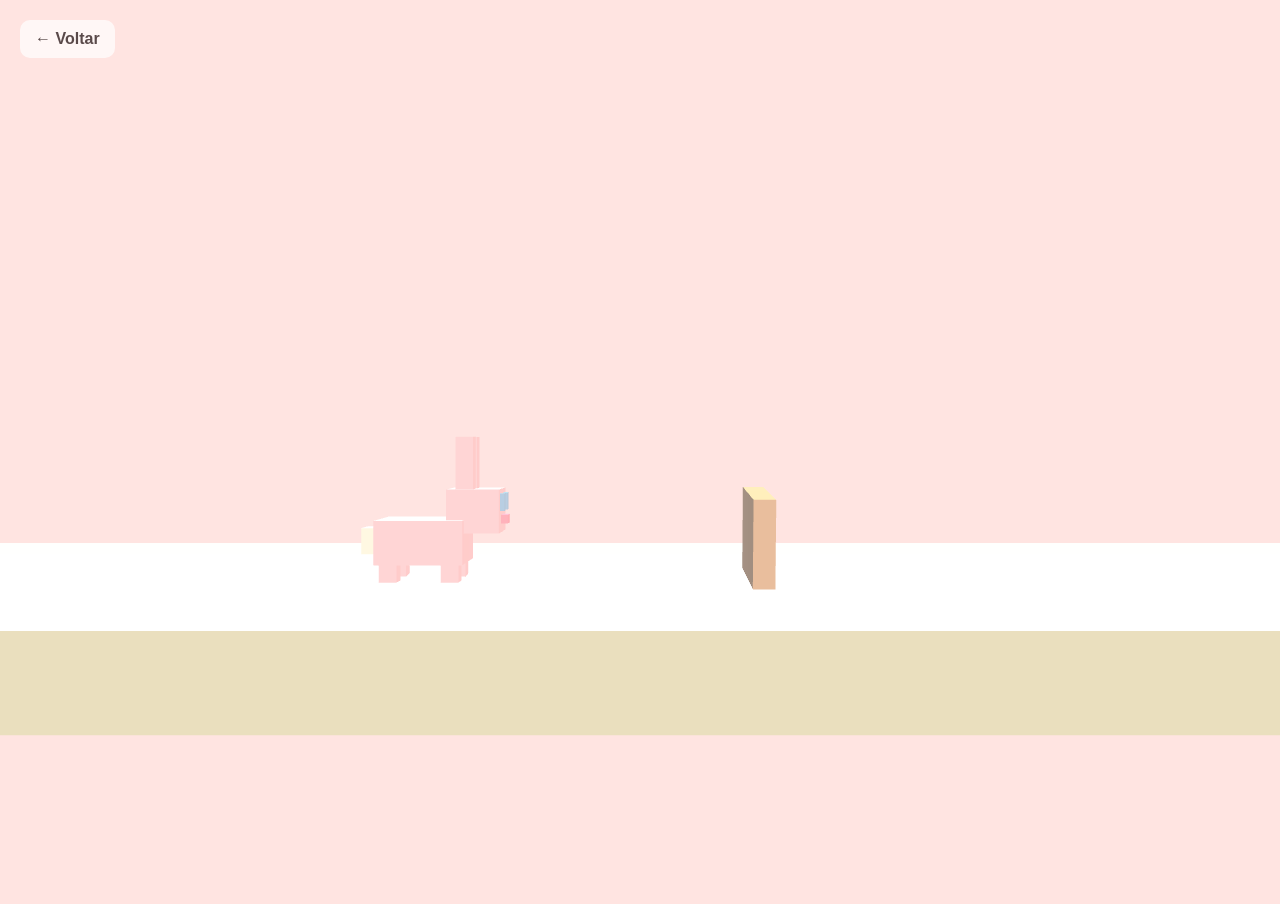
==== brie.html @ af581fb8 "add projeto inicial" ====
<!doctype html>
<html lang="pt-BR">
<head>
    <meta charset="utf-8">
    <title>Pule com a Brie!</title>
    <link rel="stylesheet" href="css/style.css">
</head>
<body>

    <a href="index.html" id="back-btn">← Voltar</a>
    <div id="ThreeJS"></div>
    
    <div id="gameOverCard" class="card gameOver-card">
        <h2>Oh não! A Brie bateu! 🥕</h2>
        <p>Tente novamente, coelhinha!</p>
        <button onclick="resetarJogo()" class="link-btn">Tentar de novo!</button>
    </div>

    <script src="js/Three.js"></script>
    <script src="js/Detector.js"></script>
    <script src="js/game.js"></script>
    <script>
        document.addEventListener('keydown', function(event) {
            if ((event.keyCode === 32 || event.keyCode === 38) && character.position.y === 10) {
                velocidadeY = 7;
            }
        });
    </script>
</body>
</html>
---- css/style.css ----
.view { 
    display: none;
    width: 100%; 
    justify-content: center; 
    position: absolute;
    top: 20px;
    z-index: 10;
}
* { margin: 0; padding: 0; box-sizing: border-box; font-family: 'Segoe UI', sans-serif; }

body { overflow: hidden; background-color: #ffe4e1; } 

#ThreeJS { 
    position: absolute; 
    left: 0; 
    top: 0; 
    width: 100%; 
    height: 100%; 
}

#back-btn { 
    position: fixed; 
    top: 20px; 
    left: 20px; 
    z-index: 100; 
    font-family: sans-serif; 
    text-decoration: none; 
    background: rgba(255, 255, 255, 0.7); 
    padding: 10px 15px;
    border-radius: 10px; 
    color: #5a4a4a; 
    font-weight: bold;
}

#ui-layer {
    position: absolute; 
    left: 0; 
    top: 20px; 
    width: 100%; 
    pointer-events: none;
}

.view { 
    display: none;
    width: 100%; 
    justify-content: center; 
    position: absolute;
    top: 0;
}

.card {
    background: #fffaf5; 
    border: 1px solid rgba(255, 200, 200, 0.4);
    border-radius: 24px;
    padding: 40px;
    width: 90%;
    max-width: 450px;
    text-align: center;
    box-shadow: 0 15px 40px rgba(255, 150, 150, 0.2);
    pointer-events: auto;
    color: #5a4a4a;
}

h1 { font-size: 1.8rem; margin-bottom: 15px; color: #ff77aa; }
.bio { color: #7a6a6a; margin-bottom: 25px; line-height: 1.6; }

.links { display: flex; flex-direction: column; gap: 12px; }
.link-btn {
    background: #ffb6c1; 
    color: #fff; 
    text-decoration: none;
    padding: 12px; 
    border-radius: 12px; 
    font-weight: 600;
    transition: all 0.3s ease; 
    display: block;
    cursor: pointer;
    border: none;
    font-size: 1rem;
}
.link-btn:hover { background: #ff77aa; transform: translateY(-3px); }

#gameOverCard {
    display: none; 
    position: fixed;
    top: 50%;
    left: 50%;
    transform: translate(-50%, -50%);
    width: 90%;
    text-align: center;
}

.gameOver-card h2 { 
    color: #ff5599; 
    margin-bottom: 10px; 
}

.gameOver-card .link-btn {
    width: 100%;
    max-width: 200px;
    margin: 20px auto 0 auto;
    display: block;
}
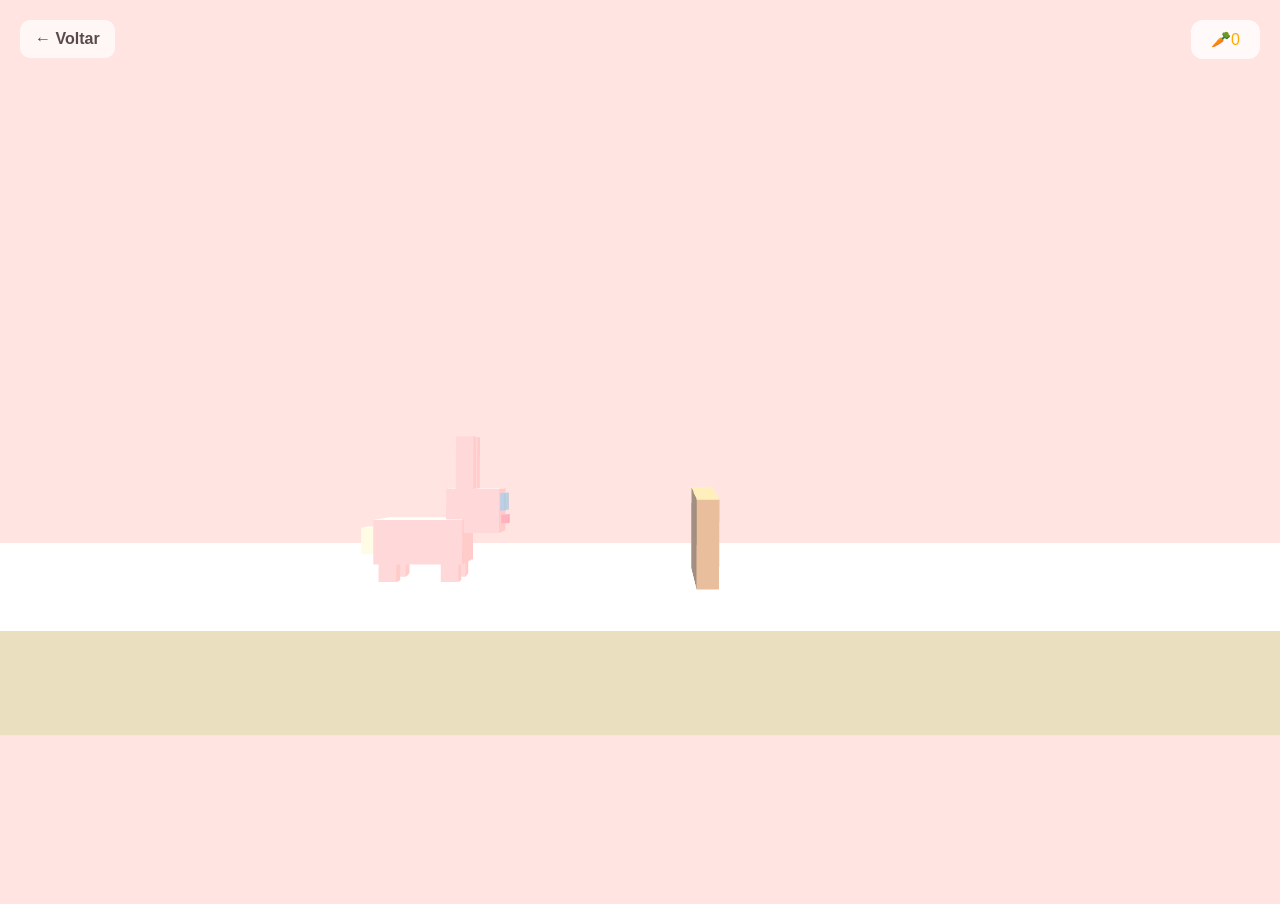
==== commit 9c4ec69c: "add sistema de pontuacao" ====
--- a/brie.html
+++ b/brie.html
@@ -9,6 +9,8 @@
 
     <a href="index.html" id="back-btn">← Voltar</a>
     <div id="ThreeJS"></div>
+    <div id="scoreBoard">
+    🥕<span id="pontosDisplay">0</span></div>
     
     <div id="gameOverCard" class="card gameOver-card">
         <h2>Oh não! A Brie bateu! 🥕</h2>
--- a/css/style.css
+++ b/css/style.css
@@ -1,7 +1,8 @@
 .view { 
     display: none;
     width: 100%; 
-    justify-content: center; 
+    justify-content: center;
+    align-items: center;
     position: absolute;
     top: 20px;
     z-index: 10;
@@ -52,13 +53,15 @@
     background: #fffaf5; 
     border: 1px solid rgba(255, 200, 200, 0.4);
     border-radius: 24px;
-    padding: 40px;
-    width: 90%;
+    padding: 20px;
+    width: 60%; 
     max-width: 450px;
     text-align: center;
     box-shadow: 0 15px 40px rgba(255, 150, 150, 0.2);
     pointer-events: auto;
     color: #5a4a4a;
+    transform: scale(0.65); 
+    transform-origin: top center;
 }
 
 h1 { font-size: 1.8rem; margin-bottom: 15px; color: #ff77aa; }
@@ -100,4 +103,17 @@
     max-width: 200px;
     margin: 20px auto 0 auto;
     display: block;
+}
+
+#scoreBoard {
+    position: fixed;
+    top: 20px;
+    right: 20px;
+    z-index: 100;
+    font-family: 'Segoe UI', sans-serif;
+    background: rgba(255, 255, 255, 0.8);
+    padding: 10px 20px;
+    border-radius: 12px;
+    color: #ffaa00;
+    pointer-events: none;
 }
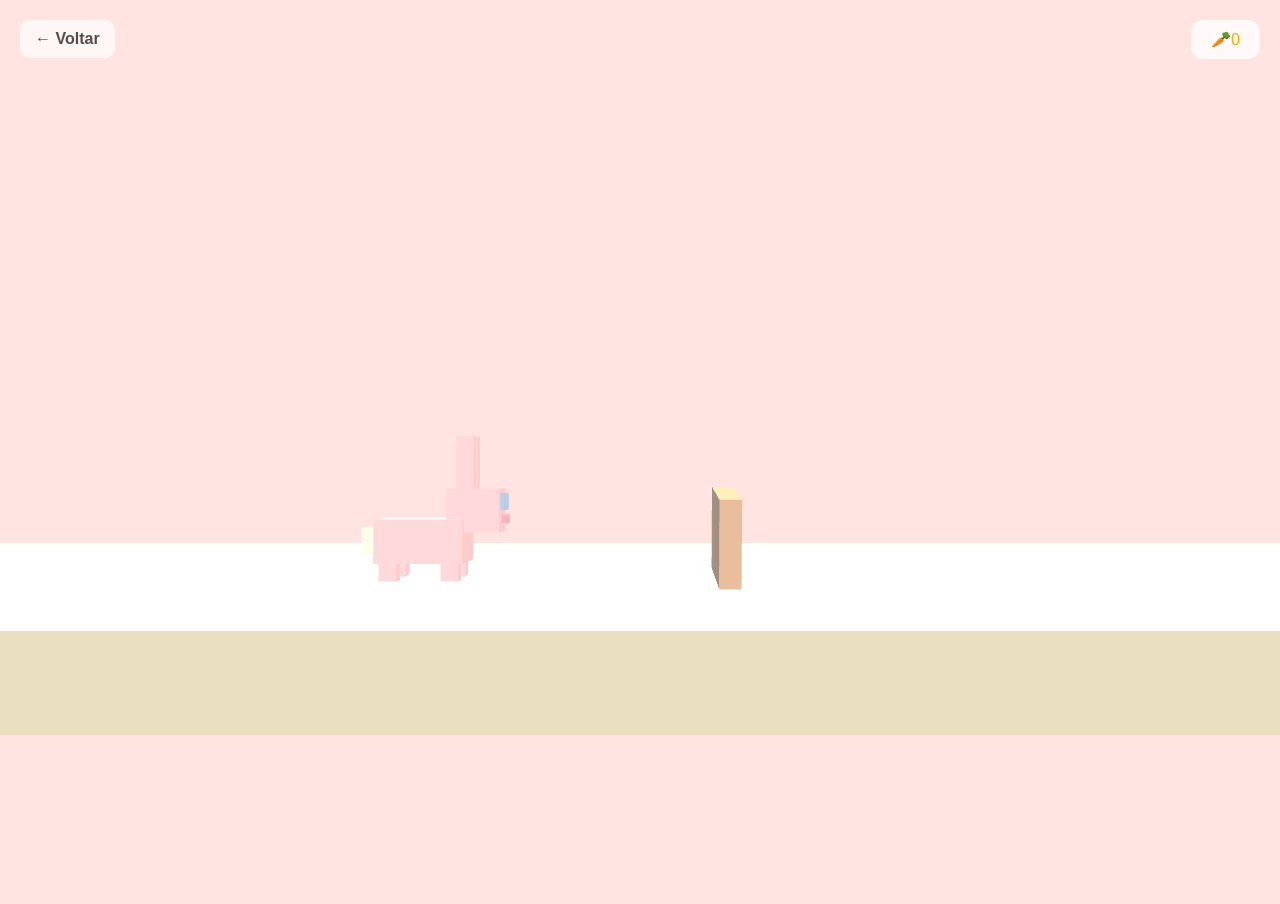
==== commit 571d7f14: "logica de controle removida" ====
--- a/brie.html
+++ b/brie.html
@@ -21,12 +21,6 @@
     <script src="js/Three.js"></script>
     <script src="js/Detector.js"></script>
     <script src="js/game.js"></script>
-    <script>
-        document.addEventListener('keydown', function(event) {
-            if ((event.keyCode === 32 || event.keyCode === 38) && character.position.y === 10) {
-                velocidadeY = 7;
-            }
-        });
-    </script>
+    <script src="js/controles.js"></script>
 </body>
 </html>
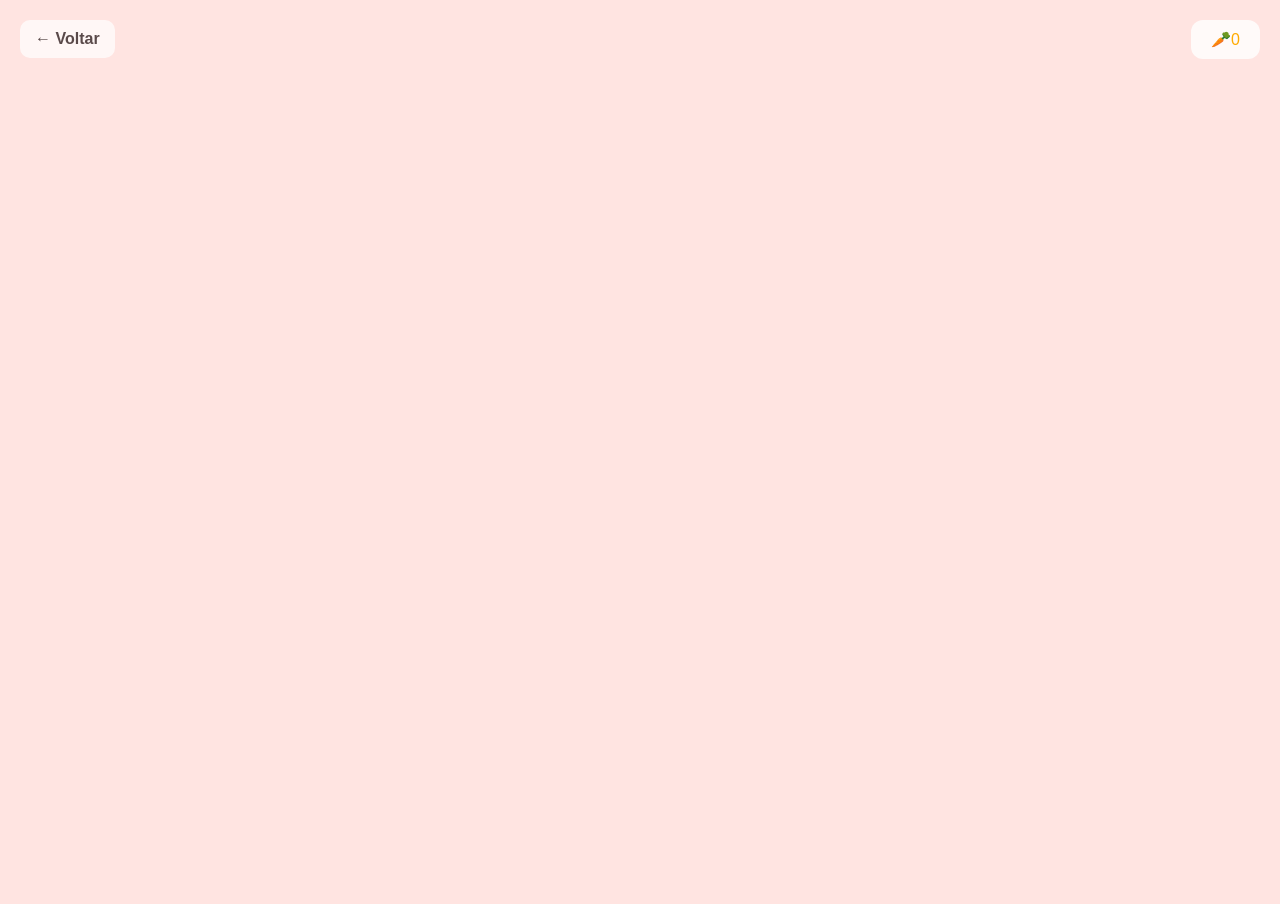
==== commit 2b2bdc89: "importando novos arquivos js" ====
--- a/brie.html
+++ b/brie.html
@@ -20,7 +20,9 @@
 
     <script src="js/Three.js"></script>
     <script src="js/Detector.js"></script>
+    <script src="js/brie.js"></script>
+    <script src="js/cenario.js"></script>
+    <script src="js/controles.js"></script>
     <script src="js/game.js"></script>
-    <script src="js/controles.js"></script>
 </body>
 </html>
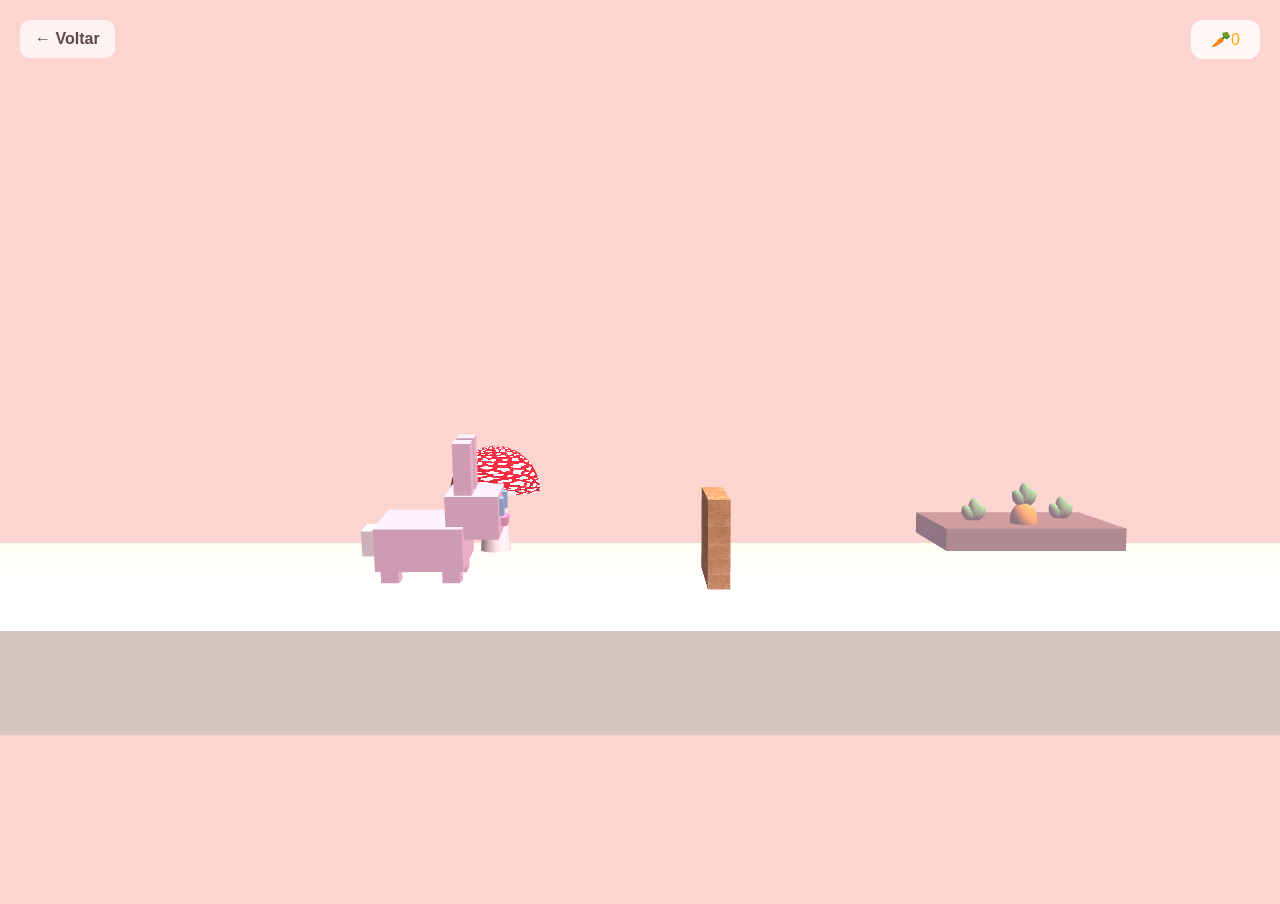
==== commit 7e51e5e9: "alinhamento tela de game over" ====
--- a/brie.html
+++ b/brie.html
@@ -13,9 +13,9 @@
     🥕<span id="pontosDisplay">0</span></div>
     
     <div id="gameOverCard" class="card gameOver-card">
-        <h2>Oh não! A Brie bateu! 🥕</h2>
-        <p>Tente novamente, coelhinha!</p>
-        <button onclick="resetarJogo()" class="link-btn">Tentar de novo!</button>
+        <h2>small brie, big fence . . .</h2>
+        <p>no more 🥕 for you</p>
+        <button onclick="resetarJogo()" class="link-btn">try again</button>
     </div>
 
     <script src="js/Three.js"></script>
--- a/css/style.css
+++ b/css/style.css
@@ -9,7 +9,7 @@
 }
 * { margin: 0; padding: 0; box-sizing: border-box; font-family: 'Segoe UI', sans-serif; }
 
-body { overflow: hidden; background-color: #ffe4e1; } 
+body { overflow: hidden; background-color: #fdd5d0; } 
 
 #ThreeJS { 
     position: absolute; 
@@ -91,6 +91,10 @@
     transform: translate(-50%, -50%);
     width: 90%;
     text-align: center;
+    justify-content: center;
+    align-items: center;
+    position: absolute;
+    top: 20%;
 }
 
 .gameOver-card h2 { 
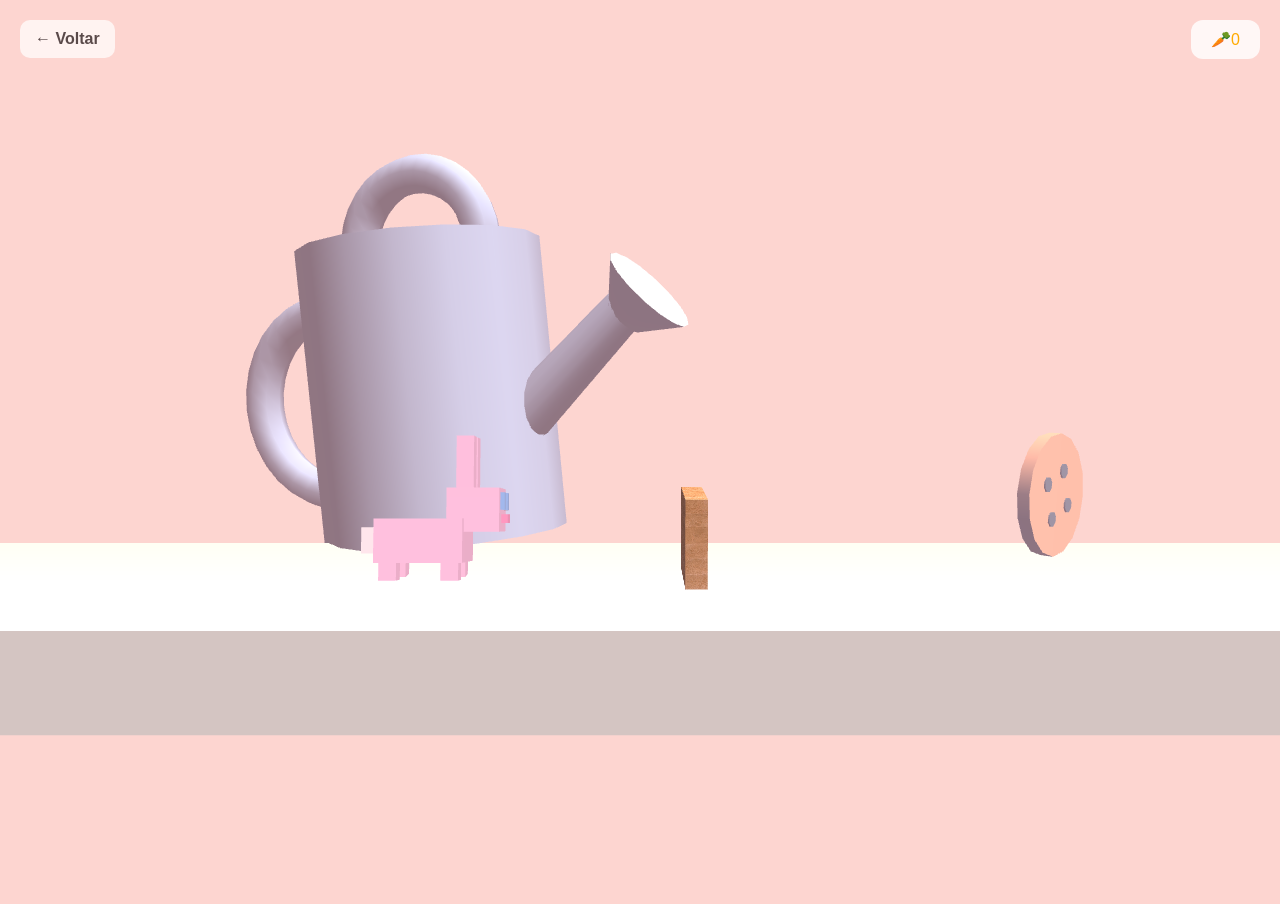
==== commit b480af8f: "add botao de voltar pra home" ====
--- a/brie.html
+++ b/brie.html
@@ -2,7 +2,7 @@
 <html lang="pt-BR">
 <head>
     <meta charset="utf-8">
-    <title>Pule com a Brie!</title>
+    <title>get some 🥕</title>
     <link rel="stylesheet" href="css/style.css">
 </head>
 <body>
@@ -16,6 +16,7 @@
         <h2>small brie, big fence . . .</h2>
         <p>no more 🥕 for you</p>
         <button onclick="resetarJogo()" class="link-btn">try again</button>
+        <a href="index.html" class="link-btn">go home</a>
     </div>
 
     <script src="js/Three.js"></script>
